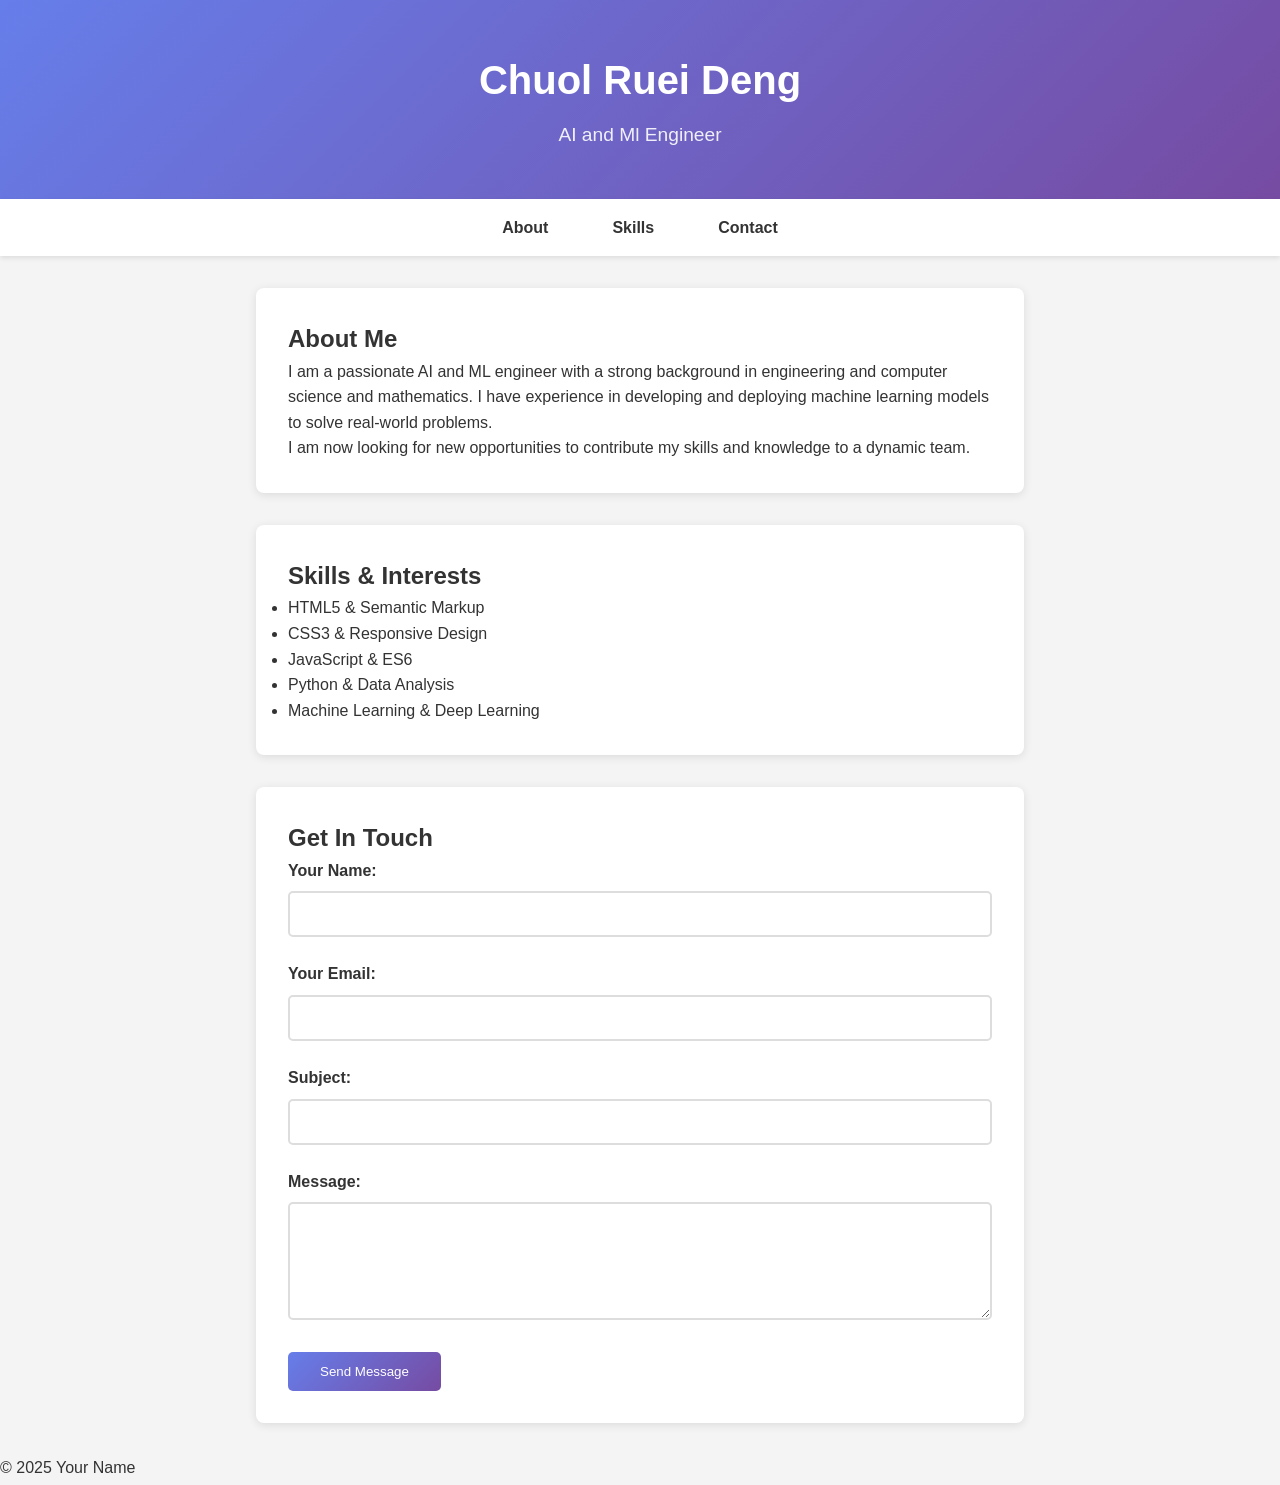
==== index.html @ 1c208d0c "Add files via upload" ====
<!DOCTYPE html>
<html lang="en">
<head>
    <meta charset="UTF-8">
    <meta name="viewport" content="width=device-width, initial-scale=1.0">
    <title>My Profile - Chuol Ruei Deng</title>
    <link rel="stylesheet" href="style.css">
</head>
<body>
    <header>
    <h1>Chuol Ruei Deng</h1>
    <p class="tagline">AI and Ml Engineer</p>
</header>

<nav>
    <ul>
        <li><a href="#about">About</a></li>
        <li><a href="#skills">Skills</a></li>
        <li><a href="#contact">Contact</a></li>
    </ul>
</nav>

<main>
    <section id="about">
    <h2>About Me</h2>
    <p>I am a passionate AI and ML engineer with a strong background in engineering and computer science and mathematics. I have experience in developing and deploying machine learning models to solve real-world problems.</p>
    <p>I am now looking for new opportunities to contribute my skills and knowledge to a dynamic team.</p>
</section>

<section id="skills">
    <h2>Skills & Interests</h2>
    <ul class="skills-list">
        <li>HTML5 & Semantic Markup</li>
        <li>CSS3 & Responsive Design</li>
        <li>JavaScript & ES6</li>
        <li>Python & Data Analysis</li>
        <li>Machine Learning & Deep Learning</li>
    </ul>
</section>

<section id="contact">
    <h2>Get In Touch</h2>
    <form action="#" method="post" class="contact-form">
    <div class="form-group">
        <label for="name">Your Name:</label>
        <input type="text" id="name" name="name" required>
    </div>
    
    <div class="form-group">
        <label for="email">Your Email:</label>
        <input type="email" id="email" name="email" required>
    </div>
    
    <div class="form-group">
        <label for="subject">Subject:</label>
        <input type="text" id="subject" name="subject">
    </div>
    
    <div class="form-group">
        <label for="message">Message:</label>
        <textarea id="message" name="message" rows="5" required></textarea>
    </div>
    
    <button type="submit">Send Message</button>
</form>
</section>

</main>

<footer>
    <p>&copy; 2025 Your Name</p>
</footer>


</body>
</html>
---- style.css ----
/* Week 3 Project - Personal Profile Page Starter CSS */

/* Reset and base styles */
* {
    margin: 0;
    padding: 0;
    box-sizing: border-box;
}

body {
    font-family: Arial, sans-serif;
    line-height: 1.6;
    color: #333;
    background-color: #f4f4f4;
}

header {
    background: linear-gradient(135deg, #667eea 0%, #764ba2 100%);
    color: white;
    text-align: center;
    padding: 3rem 0;
}

header h1 {
    font-size: 2.5rem;
    margin-bottom: 0.5rem;
}

.tagline {
    font-size: 1.2rem;
    opacity: 0.9;
}


nav {
    background-color: white;
    padding: 1rem 0;
    box-shadow: 0 2px 5px rgba(0,0,0,0.1);
}

nav ul {
    list-style: none;
    display: flex;
    justify-content: center;
    gap: 2rem;
}

nav a {
    text-decoration: none;
    color: #333;
    font-weight: bold;
    padding: 0.5rem 1rem;
    border-radius: 5px;
    transition: background-color 0.3s ease;
}

nav a:hover {
    background-color: #667eea;
    color: white;
}


main {
    max-width: 800px;
    margin: 2rem auto;
    padding: 0 1rem;
}

section {
    background-color: white;
    margin-bottom: 2rem;
    padding: 2rem;
    border-radius: 8px;
    box-shadow: 0 2px 10px rgba(0,0,0,0.1);
}

/* Form styling */
.form-group {
    margin-bottom: 1.5rem;
}

label {
    display: block;
    margin-bottom: 0.5rem;
    font-weight: bold;
}

input[type="text"],
input[type="email"],
textarea {
    width: 100%;
    padding: 0.75rem;
    border: 2px solid #ddd;
    border-radius: 5px;
    font-size: 1rem;
}

input:focus,
textarea:focus {
    outline: none;
    border-color: #667eea;
}

button {
    background: linear-gradient(135deg, #667eea 0%, #764ba2 100%);
    color: white;
    padding: 0.75rem 2rem;
    border: none;
    border-radius: 5px;
    cursor: pointer;
}


/* Students will add styles here during the project */

/* Header styles - to be added */

/* Navigation styles - to be added */

/* Main content styles - to be added */

/* Form styles - to be added when we introduce forms */

/* Footer styles - to be added */
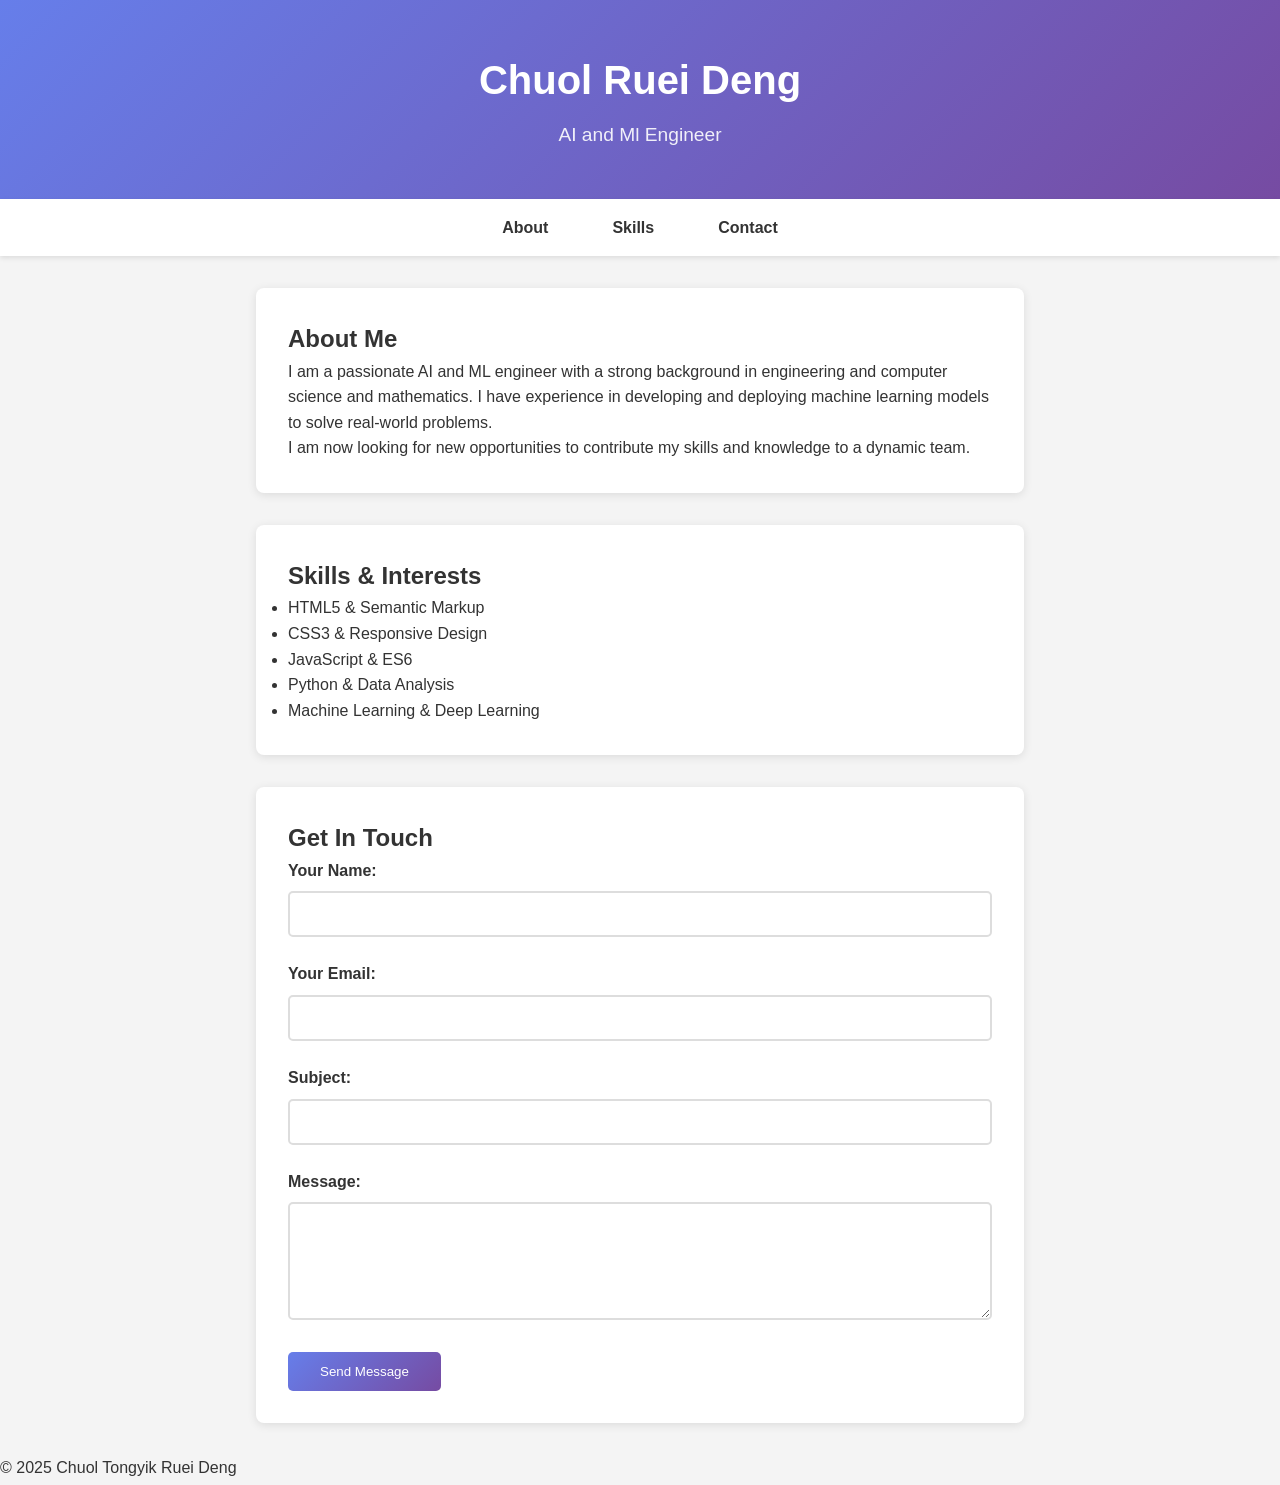
==== commit 4db80d67: "Update index.html" ====
--- a/index.html
+++ b/index.html
@@ -68,9 +68,9 @@
 </main>
 
 <footer>
-    <p>&copy; 2025 Your Name</p>
+    <p>&copy; 2025 Chuol Tongyik Ruei Deng</p>
 </footer>
 
 
 </body>
-</html>+</html>
